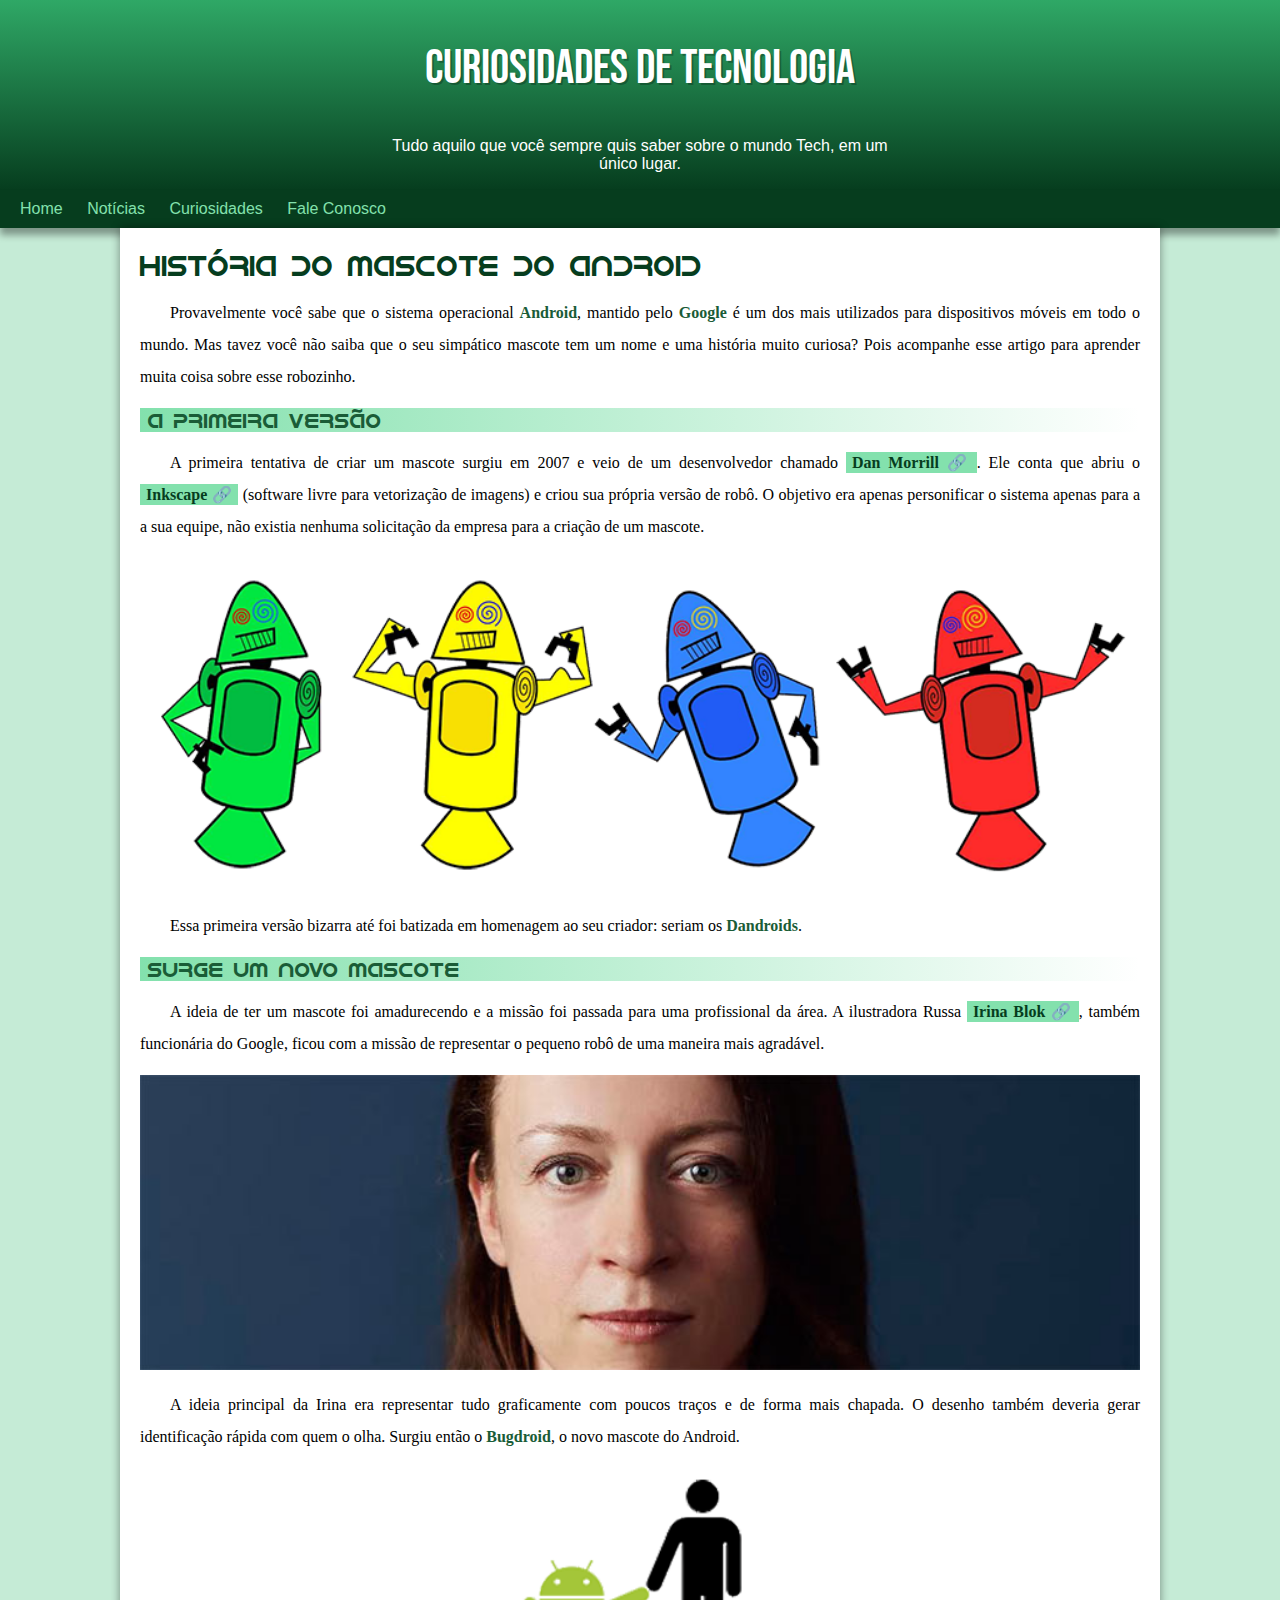
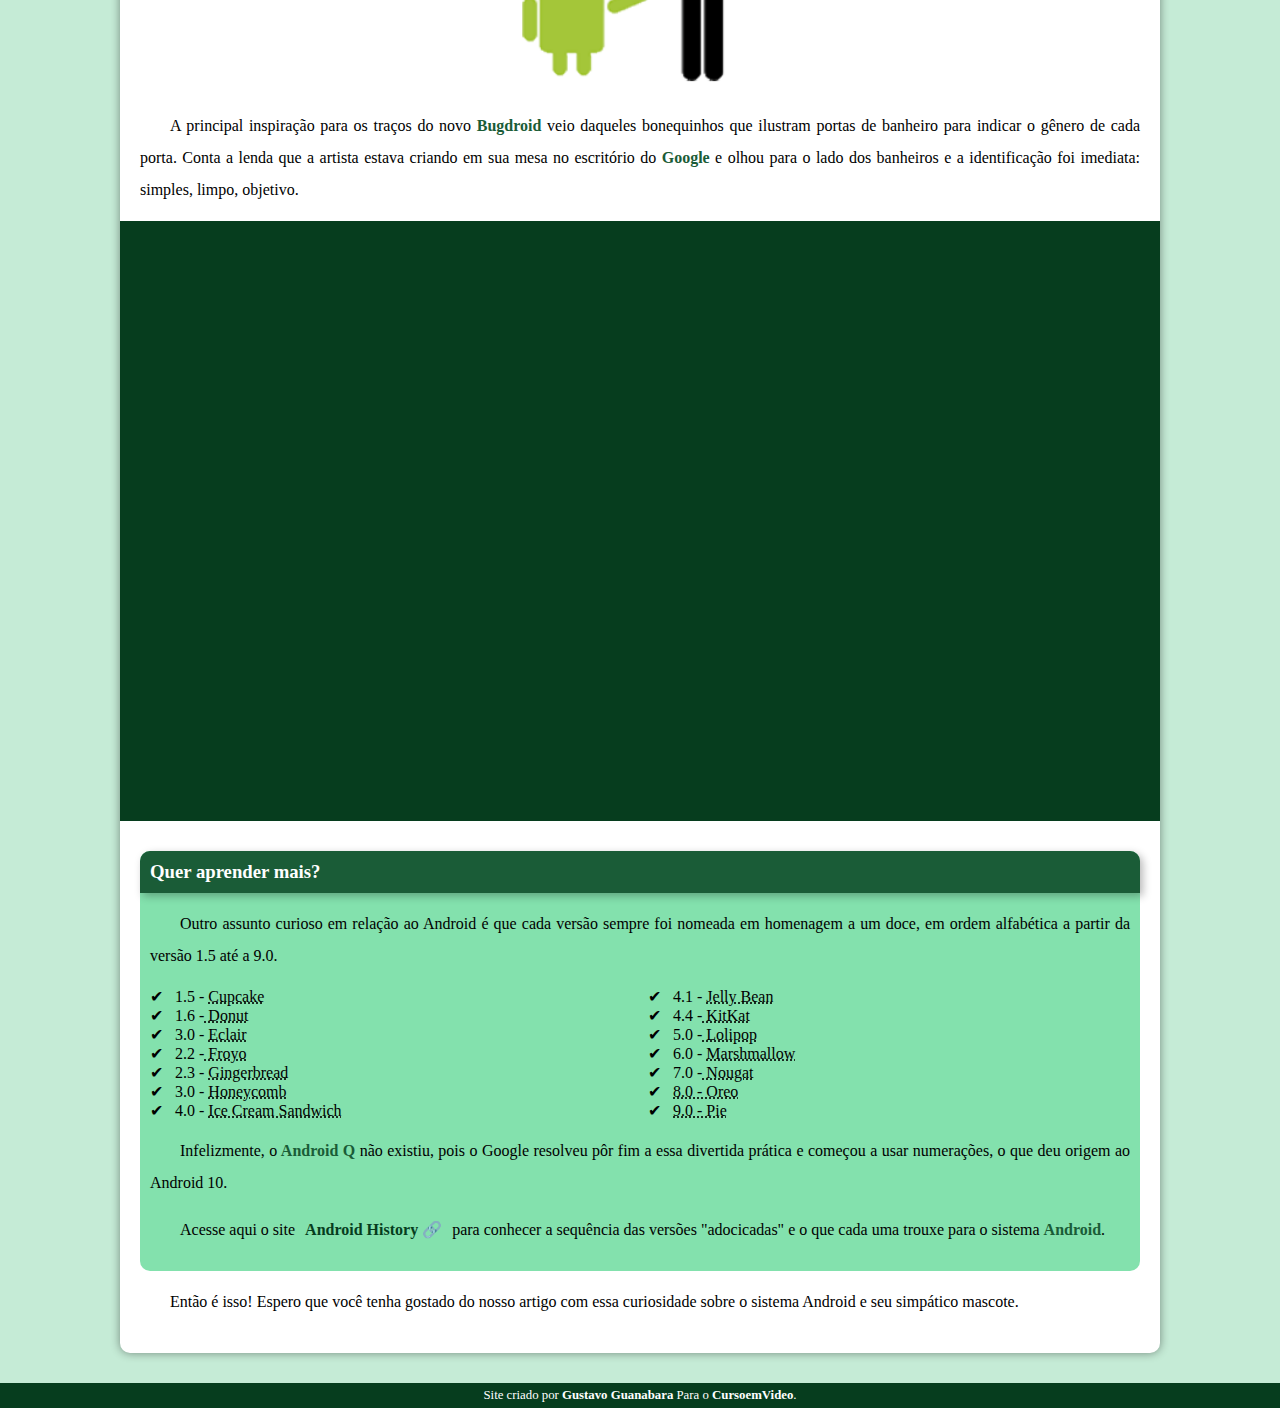
==== index.html @ 79effbac "Novo Site" ====
<!DOCTYPE html>
<html lang="pt-br">
<head>
    <meta charset="UTF-8">
    <meta http-equiv="X-UA-Compatible" content="IE=edge">
    <meta name="viewport" content="width=device-width, initial-scale=1.0">
    <title>Como surgiu o mascote do Android?</title>
    <link rel="shortcut icon" href="imagens/favicon.ico" type="image/x-icon">
    <link rel="stylesheet" href="estilo/style.css">
</head>
<body>
    <header>
        <h1>CURIOSIDADES DE TECNOLOGIA</h1>
        <p>Tudo aquilo que você sempre quis saber sobre o mundo Tech, em um único lugar.</p>
    </header>
    <nav>
        <a href="#">Home</a>
        <a href="#">Notícias</a>
        <a href="#">Curiosidades</a>
        <a href="#">Fale Conosco</a>
    </nav>
    <main>
        <article>
            <h1>História do Mascote do Android</h1>

            <p>Provavelmente você sabe que o sistema operacional <strong>Android</strong>, mantido pelo <strong>Google</strong> é um dos mais utilizados para dispositivos móveis em todo o mundo. Mas tavez você não saiba que o seu simpático mascote tem um nome e uma história muito curiosa? Pois acompanhe esse artigo para aprender muita coisa sobre esse robozinho.</p>

            <h2>A primeira versão</h2>

            <p>A primeira tentativa de criar um mascote surgiu em 2007 e veio de um desenvolvedor chamado <a href="https://androidcommunity.com/dan-morrill-shows-us-the-android-mascot-that-almost-was-20130103/" target="_blank" class="externo">Dan Morrill</a>. Ele conta que abriu o <a href="https://inkscape.org/pt-br/" target="_blank" class="externo">Inkscape</a> (software livre para vetorização de imagens) e criou sua própria versão de robô. O objetivo era apenas personificar o sistema apenas para a a sua equipe, não existia nenhuma solicitação da empresa para a criação de um mascote.</p>

            <picture>
                <source media="(max-width: 670px)" srcset="imagens/dan-droids-pq.png">
                <img src="imagens/dan-droids.png" alt="Primeiros Mascote do Android"></picture>

            <p>Essa primeira versão bizarra até foi batizada em homenagem ao seu criador: seriam os <strong>Dandroids</strong>.</p>

            <h2>Surge um novo mascote</h2>

            <p>A ideia de ter um mascote foi amadurecendo e a missão foi passada para uma profissional da área. A ilustradora Russa <a href="https://www.irinablok.com/android" target="_blank" class="externo">Irina Blok</a>, também funcionária do Google, ficou com a missão de representar o pequeno robô de uma maneira mais agradável.</p>

            <picture>
                <source media="(max-width:670px )" srcset="imagens/irina-blok-pq.jpg">
                <img src="imagens/irina-blok.jpg" alt="Irina Blok, criadora do Bugdroid"></picture>

            <p>A ideia principal da Irina era representar tudo graficamente com poucos traços e de forma mais chapada. O desenho também deveria gerar identificação rápida com quem o olha. Surgiu então o <strong>Bugdroid</strong>, o novo mascote do Android.</p>

            <img src="imagens/bugdroid.png" class="pequena" alt="Bugdroid">

            <p>A principal inspiração para os traços do novo <strong>Bugdroid</strong> veio daqueles bonequinhos que ilustram portas de banheiro para indicar o gênero de cada porta. Conta a lenda que a artista estava criando em sua mesa no escritório do <strong>Google</strong> e olhou para o lado dos banheiros e a identificação foi imediata: simples, limpo, objetivo.</p>

            <div class="video"><iframe width="560" height="315" src="https://www.youtube.com/embed/l2UDgpLz20M" title="YouTube video player" frameborder="0" allow="accelerometer; autoplay; clipboard-write; encrypted-media; gyroscope; picture-in-picture" allowfullscreen></iframe></div>
            
            <aside>
                 <h3>Quer aprender mais?

                 </h3>
               
                 <p>
                     Outro assunto curioso em relação ao Android é que cada versão sempre foi nomeada em homenagem a um doce, em ordem alfabética a partir da versão 1.5 até a 9.0.
                </p>
                
                
                <ul>
                    <li>
                        1.5 - <abbr title="Bolo de copo">Cupcake</abbr>
                    </li>
                    <li>
                        1.6 -<abbr title="Rosquinha"> Donut</abbr>
                    </li>
                    <li>
                        3.0 - <abbr title="Bomba">Eclair</abbr>
                    </li>
                    <li>
                        2.2 -<abbr title="Iogurte Congeado"> Froyo</abbr>
                    </li>
                    <li>
                        2.3 - <abbr title="Biscoito de Gengibre">Gingerbread</abbr>
                    </li>
                    <li>
                        3.0 - <abbr title="Favo de Mel">Honeycomb</abbr>
                    </li>
                    <li>
                        4.0 - <abbr title="Sanduiche de Sorvete">Ice Cream Sandwich</abbr>
                    </li>
                    <li>
                        4.1 - <abbr title="Jujuba">Jelly Bean</abbr>
                    </li>
                    <li>
                        4.4 -<abbr title="Kitkat"> KitKat</abbr>
                    </li>
                    <li>
                        5.0 -<abbr title="Pirulito"> Lolipop</abbr>
                    </li>
                    <li>
                        6.0 - <abbr title="Marshmallow">Marshmallow</abbr>
                    </li>
                    <li>
                        7.0 -<abbr title="Torrone"> Nougat</abbr>
                    </li>
                    <li>
                        <abbr title="Oreo">8.0 - Oreo</abbr>
                    </li>
                    <li>
                        <abbr title="Torta">9.0 - Pie</abbr>
                    </li>
                </ul>

                <p>Infelizmente, o<strong> Android Q</strong> não existiu, pois o Google resolveu pôr fim a essa divertida prática e começou a usar numerações, o que deu origem ao Android 10.</p>
                <p>
                    Acesse aqui o site <a href="https://www.android.com/intl/pt_pt/history/" target="_blank" class="externo">Android History</a> para conhecer a sequência das versões "adocicadas" e o que cada uma trouxe para o sistema <strong>Android</strong>.
                <p>
            </aside>

            <p>Então é isso! Espero que você tenha gostado do nosso artigo com essa curiosidade sobre o sistema Android e seu simpático mascote.

            <p>

        
        </article>
        

       
    </main>

    <footer>
        <p>Site criado por <a href="https://gustavoguanabara.github.io/" target="_blank" >Gustavo Guanabara </a>Para o <a href="https://www.youtube.com/cursoemvideo" target="_blank">CursoemVideo</a>.</p>

    </footer>

    
</body>
</html>
---- estilo/style.css ----
@charset "UTF-8";

 @import url('https://fonts.googleapis.com/css2?family=Bebas+Neue&display=swap');

 @font-face {
     font-family: 'Android';
     src: url('../fontes/idroid.otf') format('opentype');
 }

 :root {
    --cor0: #c5ebd6;
    --cor1: #83e1ad;
    --cor2: #3ddc84;
    --cor3: #2fa866;
    --cor4: #1a5c37;
    --cor5: #063d1e;
 
    --fonte-padrao: Arial, Verdana, Helvetica, sans-serif;
    --fonte-destaque: 'Bebas Neue', cursive;
    --fonte-android: 'Android', cursive;
 }

* {
    margin: 0px;
    padding: 0px;
}

body{
background-color: var(--cor0);
font-family: var(--fonte-padrão);
}
a.externo::after {
    content: '\00A0\1F517';
}
main  p {
    margin:15px 0px;
    text-align: justify;
    text-indent: 30px;
    font-size: 1em;
    line-height: 2em;
}
main strong {
    color: var(--cor4);
    font-weight: bold;
    
}
main a {
    text-decoration: none;
    font-weight: bold;
    color: var(--cor5);
    background-color: var(--cor1);
    padding: 2px 6px;
}
main a:hover {
    text-decoration: underline;
    color: var(--cor3);
}
header {
    background-image: linear-gradient(to bottom, #2fa866,#063d1e);
    min-height: 150px;
    text-align: center;
    padding-top: 40px;
    
}

header > h1 {
    color: white;
    font-family: 'Bebas Neue', cursive;
    font-size: 3em;
    font-weight: normal;
    margin-bottom: 20px;
    text-shadow: 2px 2px 0px rgba(0, 0, 0, 0.250);
    
    
    
}
header > p {
    font-family:Arial, Verdana, Helvetica, sans-serif;
    font-size: 1em;
    color: white;
    max-width: 500px;
    padding-right: 10px;
    padding-left: 10px;
    margin: auto;
    margin-top: 40px;
}
nav {
    background-color: var(--cor5);
    padding: 10px;
    box-shadow: 0px 7px 7px rgba(0, 0, 0, 0.363);
    font-family: Arial, Verdana, Helvetica, sans-serif;
    
}
nav > a {
    color:#83e1ad;
    padding: 10px;
    border-radius: 5px;
    text-decoration: none;
    font-weight: normal;
    transition-duration: .5s;
}
nav > a:hover {
    background-color: #3ddc84;
    color:#063d1e;
}
main {
    min-width: 300px;
    max-width: 1000px;
    margin: auto;
    margin-bottom: 30px;
    padding: 20px;
    background-color: white;
    box-shadow: 0px 0px 10px rgba(0, 0, 0, 0.418);
    border-bottom-left-radius: 10px;
    border-bottom-right-radius: 10px;
}
main h1 {
    color: var(--cor5);
    font-weight: normal;
    font-family: var(--fonte-android);
    font-size: 1.8em;
    
}
main h2 {
    font-family: var(--fonte-android);
    color: var(--cor4);
    font-size: 1.3em;
    font-weight: normal;
    background-image: linear-gradient(to right, var(--cor1), transparent);
    text-indent: 8px;
}

main h2 {
    font-family: var(--fonte-android);
}

main img {
    width: 100%;
}
main img.pequena {
    max-width: 350px;
    display: block;
    margin: auto;
}
div.video {
    background-color: #063d1e;
    margin-bottom:  30px;
    margin: 0px -20px 30px -20px;
    padding: 20px;
    padding-bottom:  58%;
    position:relative;
}
div.video > iframe {
    position: absolute;
    top: 5%;
    left: 5%;
    width: 90%;
    height: 90%;
}


aside {

   background-color: var(--cor1); 
   padding: 10px;
   border-radius: 10px;
}

aside > h3 {
    background-color: var(--cor4);
    color: white;
    padding: 10px;
    margin: -10px -10px 0px -10px;
    border-radius: 10px 10px 0px 0px;
    box-shadow: 3px 3px 8px rgba(0, 0, 0, 0.281);
}
aside > ul {
    list-style-type: '\2714\00A0\00A0';
    list-style-position: inside;
    columns: 2;
    
}
   
footer {
    background-color:var(--cor5);
    color: white;
    text-align: center;
    font-size: 0.8em;
    padding:5px;
}
footer a {
    color: white;
    font-weight: bolder;
    text-decoration: none;

}

footer a:hover {
    text-decoration: underline;
    color: var(--cor1);
}
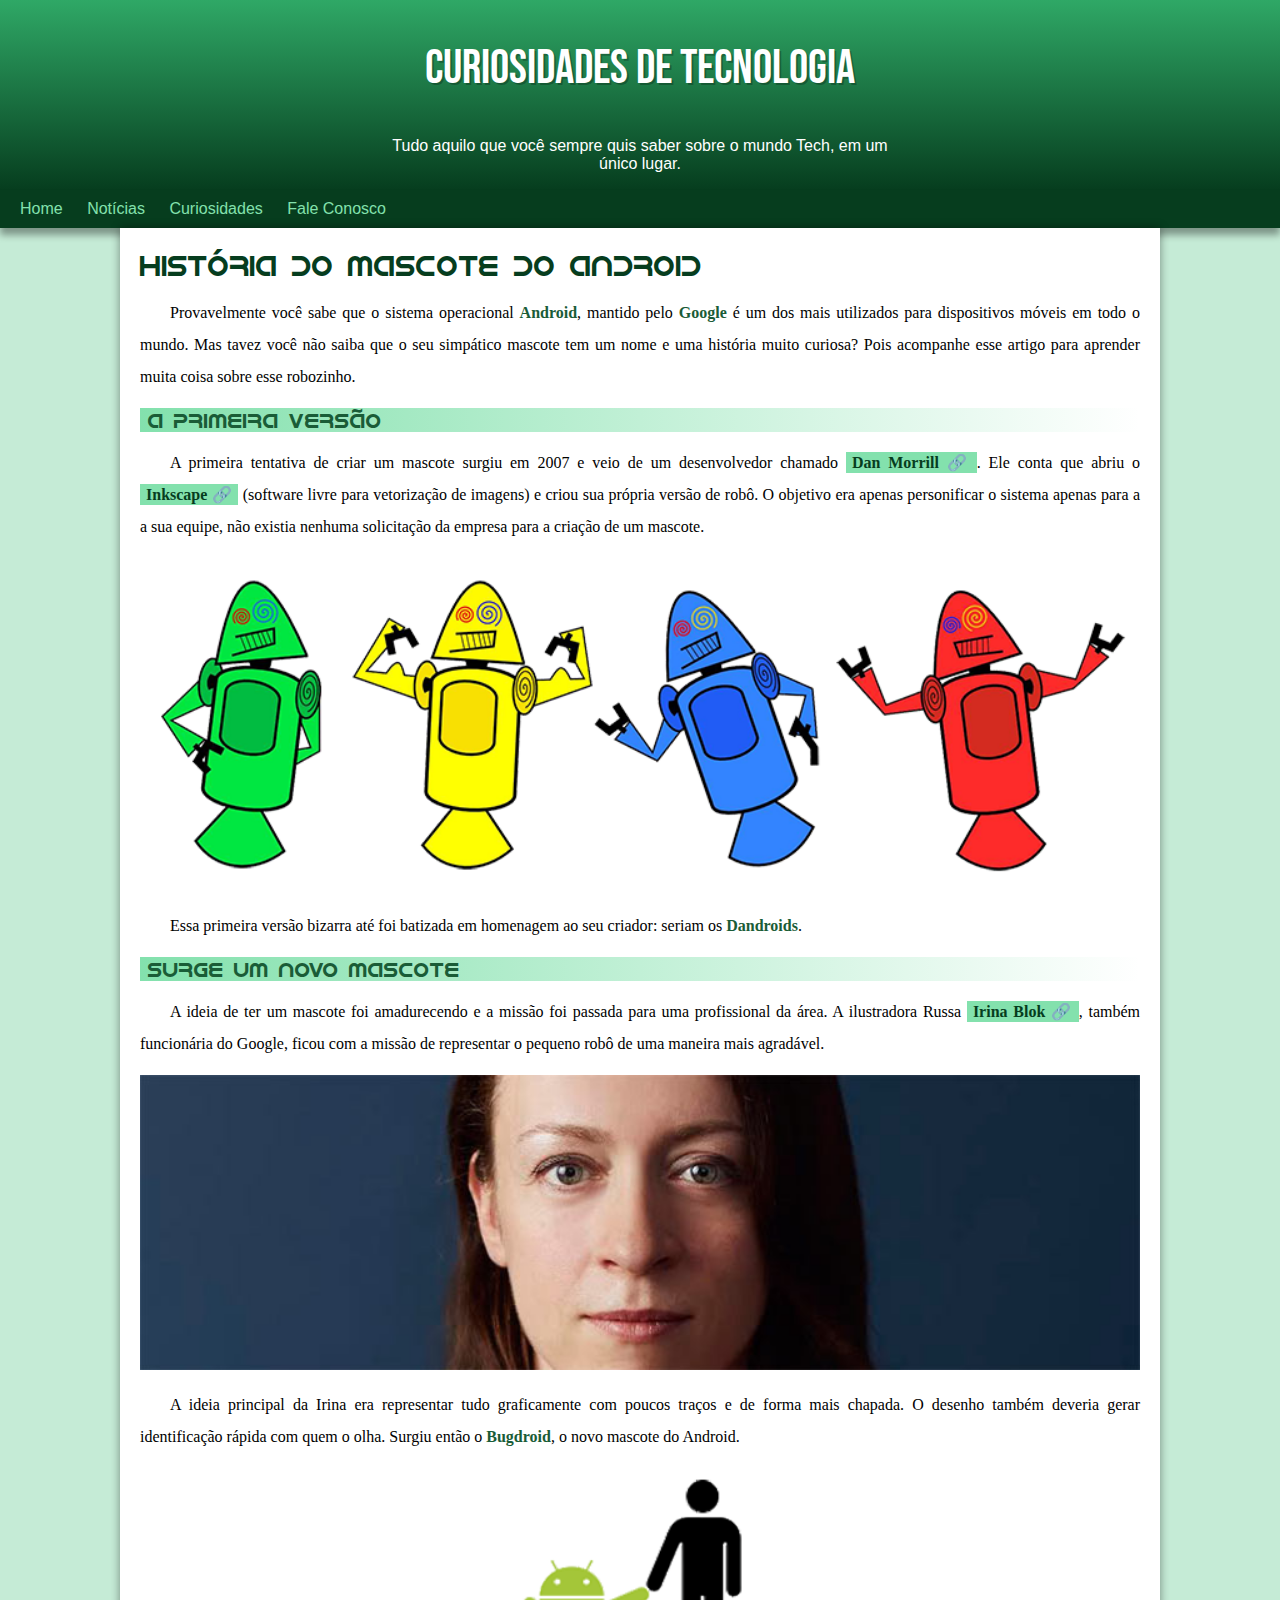
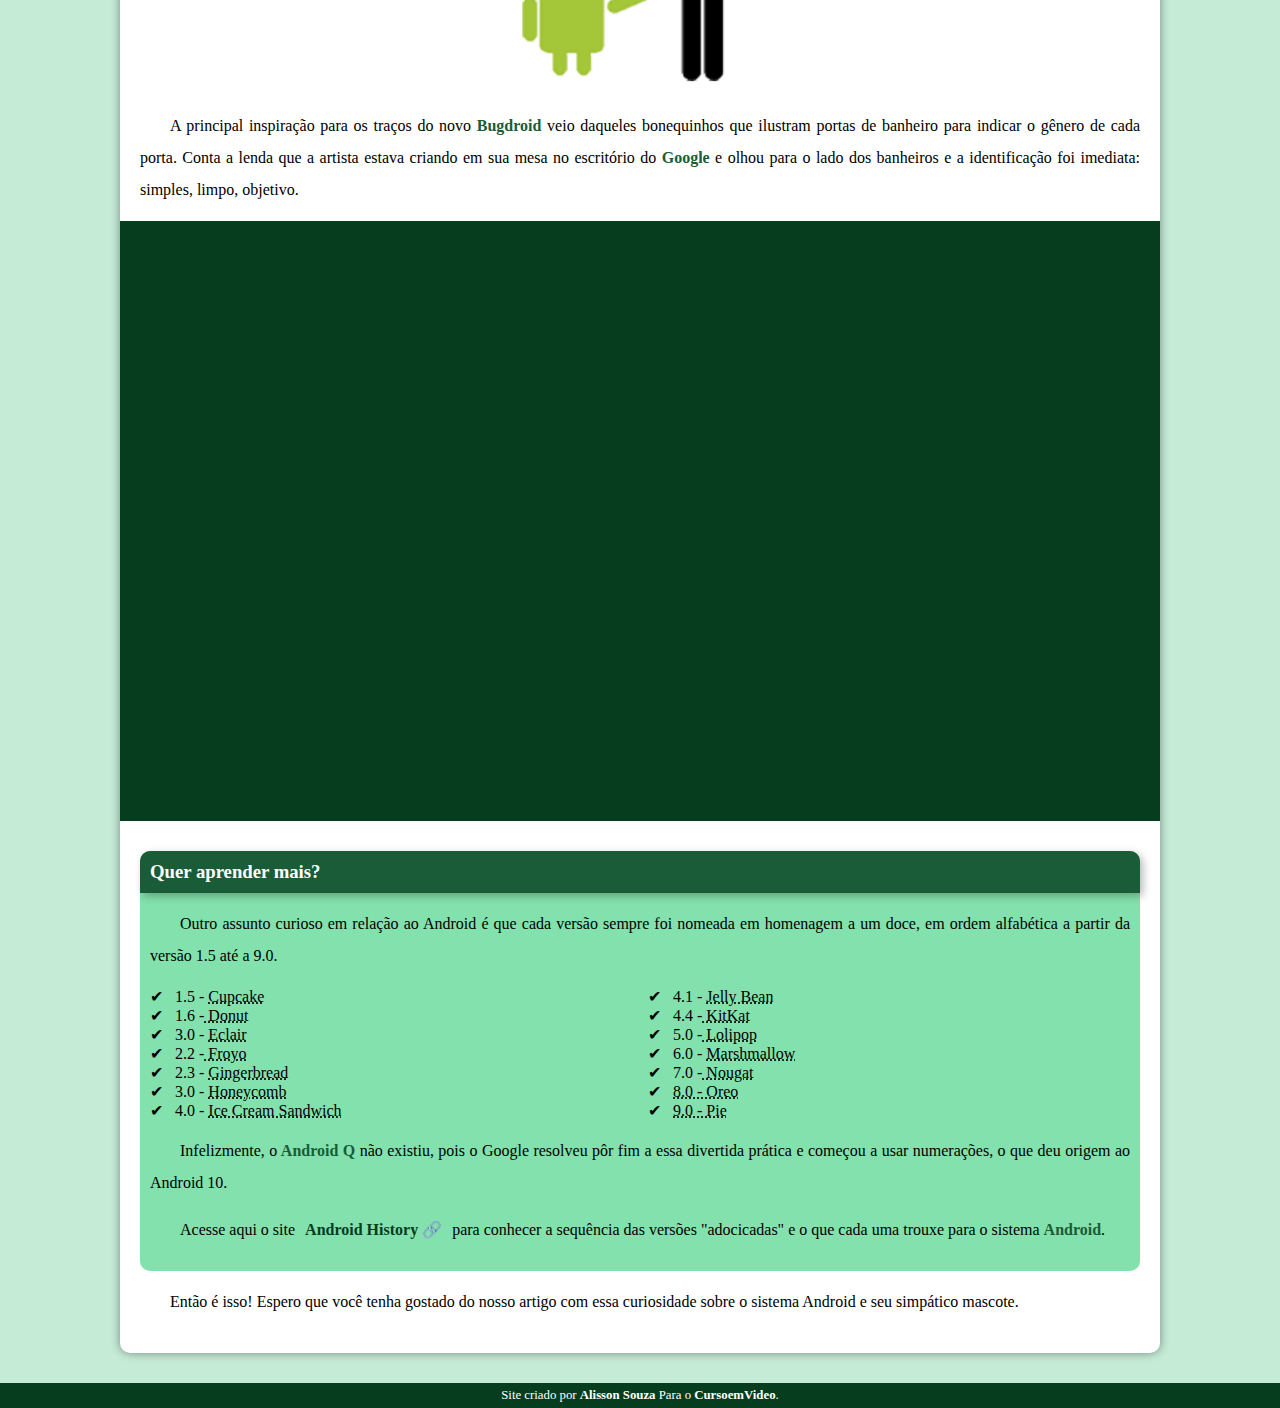
==== commit e877a62b: "Update index.html" ====
--- a/index.html
+++ b/index.html
@@ -124,10 +124,10 @@
     </main>
 
     <footer>
-        <p>Site criado por <a href="https://gustavoguanabara.github.io/" target="_blank" >Gustavo Guanabara </a>Para o <a href="https://www.youtube.com/cursoemvideo" target="_blank">CursoemVideo</a>.</p>
+        <p>Site criado por <a href="https://github.com/Alisson660" target="_blank" >Alisson Souza </a>Para o <a href="https://www.youtube.com/cursoemvideo" target="_blank">CursoemVideo</a>.</p>
 
     </footer>
 
     
 </body>
-</html>+</html>
